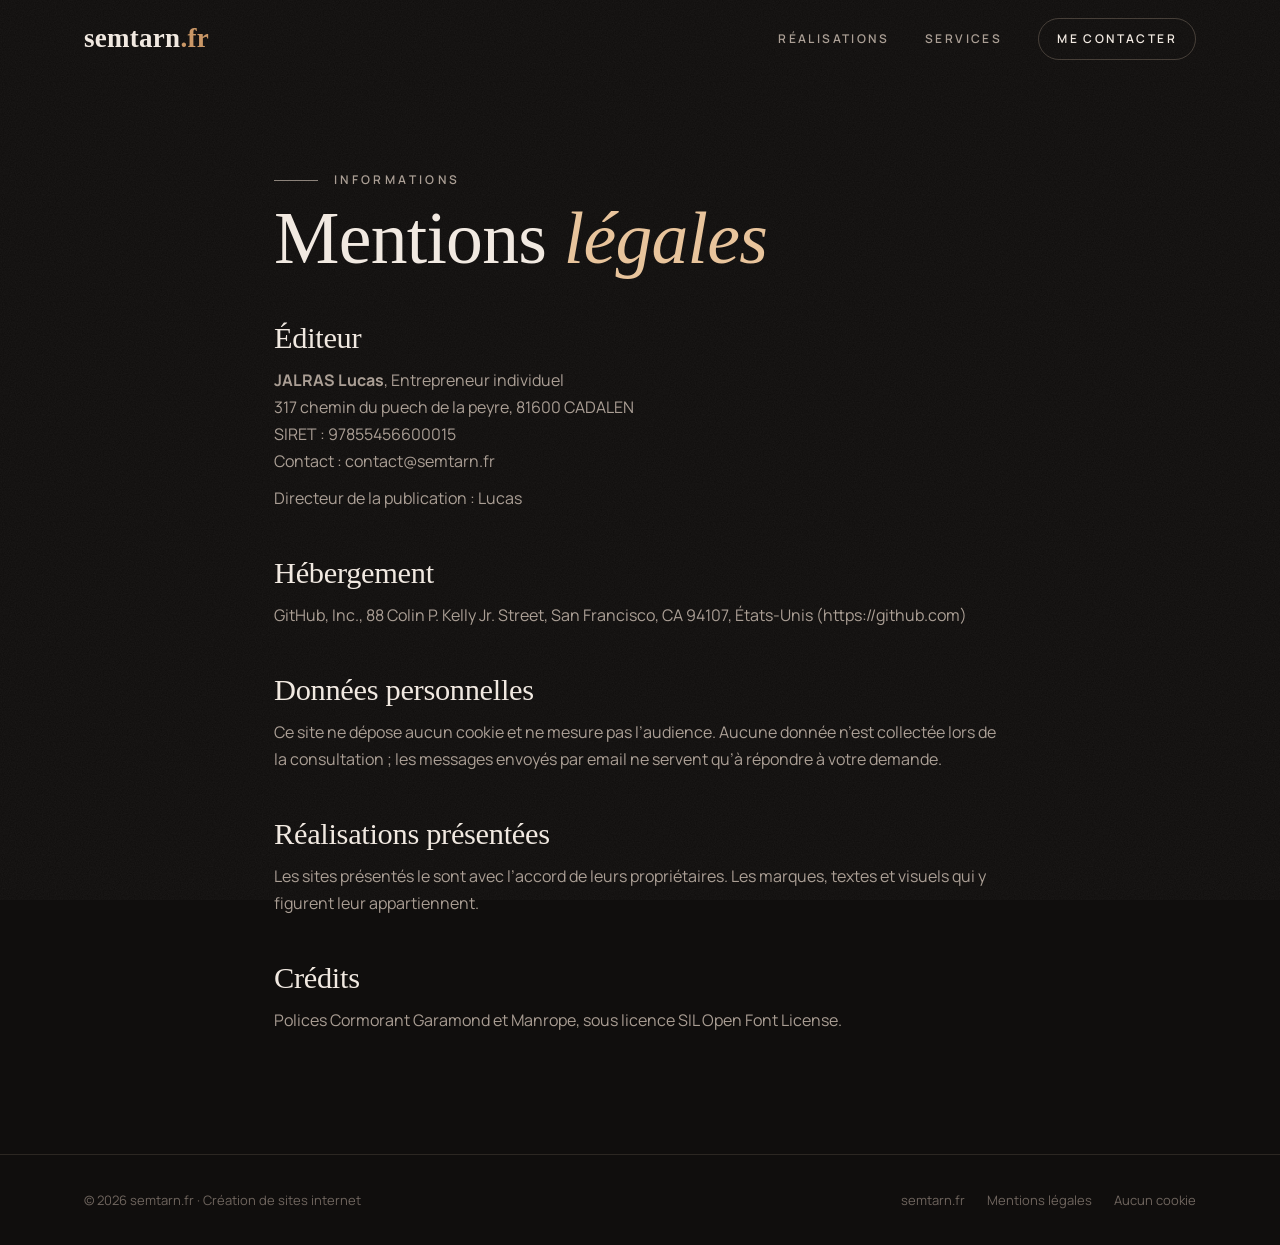
==== mentions-legales/index.html @ f6ef53a0 "Mise à jour du portfolio (0 réalisation)" ====
<!doctype html>
<html lang="fr">
<head>
<meta charset="utf-8">
<meta name="viewport" content="width=device-width, initial-scale=1">
<title>Mentions légales - semtarn.fr</title>
<meta name="description" content="Mentions légales du portfolio.">
<link rel="canonical" href="https://portfolio.semtarn.fr/mentions-legales/">
<meta property="og:url" content="https://portfolio.semtarn.fr/mentions-legales/">
<meta property="og:type" content="website">
<meta property="og:title" content="Mentions légales - semtarn.fr">
<meta property="og:description" content="Mentions légales du portfolio.">
<meta name="theme-color" content="#100e0d">
<link rel="icon" href="../favicon.svg" type="image/svg+xml">
<link rel="preload" href="../fonts/cormorant-garamond.woff2" as="font" type="font/woff2" crossorigin>
<link rel="preload" href="../fonts/manrope.woff2" as="font" type="font/woff2" crossorigin>
<link rel="stylesheet" href="../assets/site.css">
<script src="../assets/site.js" defer></script>
</head>
<body>
<a class="skip" href="#contenu">Aller au contenu</a>
<header class="site-header">
  <div class="wrap">
    <a class="brand" href="../">semtarn<span>.fr</span></a>
    <nav class="nav" aria-label="Navigation principale">
      <a href="../#realisations">Réalisations</a>
      <a href="../#services">Services</a>
      <a class="pill" href="mailto:contact@semtarn.fr">Me contacter</a>
    </nav>
  </div>
</header>
<main id="contenu">
<section class="simple legal">
  <div class="wrap">
    <p class="eyebrow line">Informations</p>
    <h1>Mentions <em>légales</em></h1>
    <h2>Éditeur</h2>
    <p><b>JALRAS Lucas</b>, Entrepreneur individuel<br>317 chemin du puech de la peyre, 81600 CADALEN<br>SIRET : 97855456600015<br>Contact : <a href="mailto:contact@semtarn.fr">contact@semtarn.fr</a></p>
    <p>Directeur de la publication : Lucas</p>
    <h2>Hébergement</h2>
    <p>GitHub, Inc., 88 Colin P. Kelly Jr. Street, San Francisco, CA 94107, États-Unis (https://github.com)</p>
    <h2>Données personnelles</h2>
    <p>Ce site ne dépose aucun cookie et ne mesure pas l’audience. Aucune donnée n’est collectée lors de la consultation ; les messages envoyés par email ne servent qu’à répondre à votre demande.</p>
    <h2>Réalisations présentées</h2>
    <p>Les sites présentés le sont avec l’accord de leurs propriétaires. Les marques, textes et visuels qui y figurent leur appartiennent.</p>
    <h2>Crédits</h2>
    <p>Polices Cormorant Garamond et Manrope, sous licence SIL Open Font License.</p>
  </div>
</section>
</main>
<footer class="site-footer">
  <div class="wrap">
    <span>© 2026 semtarn.fr · Création de sites internet</span>
    <nav aria-label="Liens du pied de page">
      <a href="https://semtarn.fr">semtarn.fr</a>
      <a href="../mentions-legales/">Mentions légales</a>
      <span>Aucun cookie</span>
    </nav>
  </div>
</footer>
</body>
</html>
---- assets/site.css ----
/* Portfolio semtarn.fr - style « sombre et luxe » (anthracite chaud, accents cuivre).
   Polices embarquées (licence SIL OFL, voir fonts/) : aucune requête vers un service tiers. */

@font-face {
  font-family: 'Cormorant Garamond';
  font-style: normal;
  font-weight: 500 600;
  font-display: swap;
  src: url('../fonts/cormorant-garamond.woff2') format('woff2');
}
@font-face {
  font-family: 'Cormorant Garamond';
  font-style: italic;
  font-weight: 500;
  font-display: swap;
  src: url('../fonts/cormorant-garamond-italic.woff2') format('woff2');
}
@font-face {
  font-family: 'Manrope';
  font-style: normal;
  font-weight: 400 700;
  font-display: swap;
  src: url('../fonts/manrope.woff2') format('woff2');
}

:root {
  --bg: #100e0d;
  --bg-soft: #161311;
  --surface: #1c1816;
  --surface-2: #241f1b;
  --line: rgba(231, 206, 179, 0.13);
  --line-strong: rgba(231, 206, 179, 0.24);
  --text: #f1e9e1;
  --muted: #a99d93;
  --faint: #6f655e;
  --copper: #c99563;
  --copper-light: #e8c39a;
  --copper-dark: #9a6a40;
  --serif: 'Cormorant Garamond', 'Cormorant', Garamond, 'Times New Roman', serif;
  --sans: 'Manrope', 'Segoe UI', system-ui, -apple-system, sans-serif;
  --ease: cubic-bezier(0.2, 0.7, 0.2, 1);
  --gutter: clamp(20px, 5vw, 64px);
  --max: 1240px;
}

*, *::before, *::after { box-sizing: border-box; }
html { scroll-behavior: smooth; -webkit-text-size-adjust: 100%; }
body {
  margin: 0;
  background: var(--bg);
  color: var(--text);
  font-family: var(--sans);
  font-size: 16px;
  line-height: 1.7;
  -webkit-font-smoothing: antialiased;
  text-rendering: optimizeLegibility;
  overflow-x: hidden;
}
/* Grain très léger sur tout le fond : matière, sans alourdir. */
body::before {
  content: '';
  position: fixed;
  inset: 0;
  pointer-events: none;
  z-index: 100;
  opacity: 0.04;
  background-image: url('grain.svg');
  background-size: 220px;
}
img { display: block; max-width: 100%; }
a { color: inherit; text-decoration: none; }
::selection { background: var(--copper); color: #1a1310; }
:focus-visible { outline: 2px solid var(--copper-light); outline-offset: 4px; border-radius: 4px; }

.skip { position: absolute; left: -9999px; top: 12px; z-index: 200; background: var(--copper); color: #1a1310; padding: 10px 16px; border-radius: 999px; }
.skip:focus { left: 12px; }

.wrap { width: 100%; max-width: var(--max); margin: 0 auto; padding: 0 var(--gutter); }

.eyebrow {
  margin: 0 0 18px;
  font-family: var(--sans);
  font-size: 12px;
  font-weight: 600;
  letter-spacing: 0.28em;
  text-transform: uppercase;
  color: var(--copper);
}
.eyebrow.line { display: flex; align-items: center; gap: 16px; }
.eyebrow.line::before { content: ''; width: 44px; height: 1px; background: currentColor; opacity: 0.8; }

h1, h2, h3 { font-family: var(--serif); font-weight: 500; line-height: 1.04; letter-spacing: -0.01em; margin: 0; }
h1 em, h2 em, h3 em { font-style: italic; color: var(--copper-light); }

/* ---------- En-tête ---------- */
.site-header {
  position: fixed;
  inset: 0 0 auto 0;
  z-index: 50;
  transition: background 0.4s ease, border-color 0.4s ease, backdrop-filter 0.4s ease;
  border-bottom: 1px solid transparent;
}
.site-header.scrolled {
  background: rgba(16, 14, 13, 0.78);
  -webkit-backdrop-filter: blur(14px);
  backdrop-filter: blur(14px);
  border-bottom-color: var(--line);
}
.site-header .wrap { display: flex; align-items: center; justify-content: space-between; height: 78px; gap: 24px; }
.brand { font-family: var(--serif); font-size: 27px; font-weight: 600; letter-spacing: 0.01em; }
.brand span { color: var(--copper); }
.nav { display: flex; align-items: center; gap: clamp(18px, 3vw, 36px); }
.nav a { font-size: 12px; font-weight: 600; letter-spacing: 0.2em; text-transform: uppercase; color: var(--muted); transition: color 0.3s ease; }
.nav a:hover { color: var(--text); }
.nav a.pill { color: var(--text); border: 1px solid var(--line-strong); padding: 10px 18px; border-radius: 999px; transition: border-color 0.3s ease, color 0.3s ease; }
.nav a.pill:hover { border-color: var(--copper); color: var(--copper-light); }

/* ---------- Boutons ---------- */
.btn {
  display: inline-flex;
  align-items: center;
  gap: 10px;
  padding: 16px 28px;
  border-radius: 999px;
  font-size: 13px;
  font-weight: 600;
  letter-spacing: 0.14em;
  text-transform: uppercase;
  transition: transform 0.4s var(--ease), box-shadow 0.4s var(--ease), border-color 0.3s ease, color 0.3s ease, background 0.3s ease;
}
.btn.primary { background: linear-gradient(135deg, var(--copper-light), var(--copper) 55%, var(--copper-dark)); color: #1a1310; box-shadow: 0 10px 30px -12px rgba(201, 149, 99, 0.55); }
.btn.primary:hover { transform: translateY(-2px); box-shadow: 0 18px 40px -14px rgba(201, 149, 99, 0.7); }
.btn.ghost { border: 1px solid var(--line-strong); color: var(--text); }
.btn.ghost:hover { border-color: var(--copper); color: var(--copper-light); }
.btn.email { text-transform: none; letter-spacing: 0.04em; font-size: 15px; }
.actions { display: flex; flex-wrap: wrap; gap: 14px; margin-top: 40px; }

/* ---------- Ouverture ---------- */
.hero {
  position: relative;
  min-height: 94vh;
  display: flex;
  align-items: center;
  padding: 150px 0 110px;
  background:
    radial-gradient(ellipse 60% 55% at 78% 22%, rgba(201, 149, 99, 0.17), transparent 70%),
    radial-gradient(ellipse 50% 45% at 6% 96%, rgba(201, 149, 99, 0.08), transparent 70%);
}
.hero .wrap { display: grid; grid-template-columns: minmax(0, 1.35fr) minmax(0, 0.65fr); align-items: center; gap: 48px; }
.hero h1 { font-size: clamp(3rem, 7vw, 6.3rem); max-width: 13ch; }
.hero .intro { max-width: 54ch; margin: 30px 0 0; font-size: 1.1rem; color: var(--muted); }
/* Inclinaison portée par le téléphone : l'animation d'apparition agit sur le conteneur. */
.hero-device { position: relative; justify-self: center; width: min(290px, 80%); }
.hero-device::before {
  content: '';
  position: absolute;
  inset: -18% -30%;
  background: radial-gradient(circle, rgba(201, 149, 99, 0.28), transparent 62%);
  filter: blur(10px);
  z-index: -1;
}
.scroll-cue { position: absolute; left: 50%; bottom: 34px; transform: translateX(-50%); display: flex; flex-direction: column; align-items: center; gap: 10px; font-size: 10px; letter-spacing: 0.3em; text-transform: uppercase; color: var(--faint); }
.scroll-cue::after { content: ''; width: 1px; height: 46px; background: linear-gradient(var(--copper), transparent); animation: cue 2.4s var(--ease) infinite; transform-origin: top; }
@keyframes cue { 0% { transform: scaleY(0); opacity: 1; } 70% { transform: scaleY(1); opacity: 1; } 100% { transform: scaleY(1); opacity: 0; } }

/* ---------- Écrans (ordinateur et téléphone) ---------- */
.visual { position: relative; }
.visual.with-phone { padding: 0 8% 9% 0; }
.browser {
  position: relative;
  border-radius: 14px;
  overflow: hidden;
  background: var(--surface);
  border: 1px solid var(--line);
  box-shadow: 0 40px 80px -40px rgba(0, 0, 0, 0.9), 0 0 0 1px rgba(255, 255, 255, 0.02) inset;
}
.browser .bar { display: flex; align-items: center; gap: 7px; height: 34px; padding: 0 14px; background: var(--surface-2); border-bottom: 1px solid var(--line); }
.browser .bar span { width: 9px; height: 9px; border-radius: 50%; background: #3a322d; }
.browser .bar em { margin-left: 12px; font-style: normal; font-size: 11px; letter-spacing: 0.04em; color: var(--faint); white-space: nowrap; overflow: hidden; text-overflow: ellipsis; }
.screen { aspect-ratio: 16 / 10; overflow: hidden; background: var(--surface-2); }
.screen img { width: 100%; height: 100%; object-fit: cover; object-position: top center; transition: transform 1.4s var(--ease); }
.phone {
  position: absolute;
  right: 0;
  bottom: 0;
  width: 27%;
  padding: 7px;
  border-radius: 30px;
  background: #0b0908;
  border: 1px solid var(--line-strong);
  box-shadow: 0 30px 60px -20px rgba(0, 0, 0, 0.95), 0 0 0 1px rgba(201, 149, 99, 0.12);
  transition: transform 1s var(--ease);
}
.phone img { width: 100%; aspect-ratio: 9 / 19.5; object-fit: cover; object-position: top center; border-radius: 23px; }
.hero-device .phone { position: relative; width: 100%; border-radius: 42px; padding: 10px; transform: rotate(-4deg); }
.hero-device .phone img { border-radius: 33px; }
a.visual-link:hover .screen img { transform: scale(1.035); }
a.visual-link:hover .phone { transform: translateY(-8px); }

/* ---------- Réalisations ---------- */
.section { padding: clamp(90px, 12vw, 150px) 0; }
.section-head { display: flex; align-items: flex-end; justify-content: space-between; gap: 24px; margin-bottom: clamp(48px, 7vw, 84px); }
.section-head h2 { font-size: clamp(2.4rem, 5vw, 4rem); max-width: 22ch; }
.section-head .count { font-family: var(--serif); font-style: italic; font-size: 1.4rem; color: var(--faint); white-space: nowrap; }

.project.featured { display: grid; grid-template-columns: minmax(0, 1.45fr) minmax(0, 1fr); gap: clamp(36px, 5vw, 72px); align-items: center; margin-bottom: clamp(80px, 10vw, 130px); }
.project.featured h3 { font-size: clamp(2.3rem, 4vw, 3.4rem); }
.projects { display: grid; grid-template-columns: repeat(2, minmax(0, 1fr)); gap: clamp(64px, 8vw, 100px) clamp(32px, 5vw, 64px); }
.projects .project:nth-child(even) { margin-top: clamp(0px, 8vw, 110px); }
.project .info { margin-top: 30px; }
.project.featured .info { margin-top: 0; }
.project h3 { font-size: clamp(1.9rem, 3vw, 2.5rem); }
.project .place { margin: 10px 0 0; font-size: 13px; letter-spacing: 0.16em; text-transform: uppercase; color: var(--faint); }
.project .summary { margin: 18px 0 0; color: var(--muted); max-width: 48ch; }
.more { display: inline-flex; align-items: center; gap: 8px; margin-top: 22px; font-size: 13px; font-weight: 600; letter-spacing: 0.14em; text-transform: uppercase; color: var(--copper-light); background: linear-gradient(currentColor, currentColor) 0 100% / 0 1px no-repeat; padding-bottom: 4px; transition: background-size 0.5s var(--ease); }
.more:hover { background-size: 100% 1px; }
.empty-state { border: 1px dashed var(--line-strong); border-radius: 18px; padding: 56px; text-align: center; color: var(--muted); }
.empty-state p { font-family: var(--serif); font-size: 1.8rem; color: var(--text); margin: 0 0 8px; }

/* ---------- Services ---------- */
.services { background: var(--bg-soft); border-top: 1px solid var(--line); border-bottom: 1px solid var(--line); }
.service-grid { display: grid; grid-template-columns: repeat(auto-fit, minmax(230px, 1fr)); border-top: 1px solid var(--line); }
.service { padding: 40px clamp(20px, 3vw, 40px) 8px 0; }
.service + .service { padding-left: clamp(20px, 3vw, 40px); border-left: 1px solid var(--line); }
.service .num { display: block; font-family: var(--serif); font-style: italic; font-size: 2.6rem; line-height: 1; color: var(--copper); margin-bottom: 22px; }
.service h3 { font-family: var(--sans); font-size: 1.05rem; font-weight: 600; letter-spacing: 0.01em; line-height: 1.4; }
.service p { margin: 12px 0 0; color: var(--muted); font-size: 0.97rem; }

.referral { text-align: center; padding: clamp(80px, 10vw, 120px) 0 0; }
.referral .ornament { color: var(--copper); font-size: 20px; letter-spacing: 0.6em; }
.referral p { font-family: var(--serif); font-style: italic; font-size: clamp(1.5rem, 2.8vw, 2.2rem); line-height: 1.35; max-width: 34ch; margin: 18px auto 0; }

/* ---------- Contact ---------- */
.contact { text-align: center; padding: clamp(110px, 14vw, 170px) 0; background: radial-gradient(ellipse 55% 60% at 50% 100%, rgba(201, 149, 99, 0.14), transparent 70%); }
.contact h2 { font-size: clamp(2.7rem, 6.4vw, 5.4rem); max-width: 15ch; margin: 0 auto; }
.contact .lead { max-width: 52ch; margin: 26px auto 0; color: var(--muted); font-size: 1.08rem; }
.contact .actions { justify-content: center; }
.eyebrow.center { justify-content: center; }

/* ---------- Pages simples (merci, mentions légales) ---------- */
.simple { min-height: 78vh; padding: 170px 0 110px; }
.simple .wrap { max-width: 860px; }
.simple h1 { font-size: clamp(2.6rem, 6vw, 4.6rem); }
.simple .lead { font-size: 1.12rem; color: var(--muted); margin: 26px 0 0; max-width: 58ch; }
.steps { list-style: none; padding: 0; margin: 46px 0 0; display: grid; gap: 0; border-top: 1px solid var(--line); }
.steps li { display: grid; grid-template-columns: 64px 1fr; gap: 12px; padding: 22px 0; border-bottom: 1px solid var(--line); color: var(--muted); }
.steps li b { display: block; color: var(--text); font-weight: 600; margin-bottom: 2px; }
.steps .num { font-family: var(--serif); font-style: italic; font-size: 1.9rem; line-height: 1; color: var(--copper); }
.seal { width: 74px; height: 74px; border-radius: 50%; border: 1px solid var(--copper); display: grid; place-items: center; color: var(--copper-light); font-size: 30px; margin-bottom: 34px; box-shadow: 0 0 60px -10px rgba(201, 149, 99, 0.5); }
.legal h2 { font-size: 1.9rem; margin: 46px 0 12px; }
.legal p { color: var(--muted); margin: 0 0 10px; }

/* ---------- Pied de page ---------- */
.site-footer { border-top: 1px solid var(--line); padding: 34px 0; font-size: 13px; color: var(--faint); }
.site-footer .wrap { display: flex; flex-wrap: wrap; justify-content: space-between; gap: 14px 28px; }
.site-footer a:hover { color: var(--copper-light); }
.site-footer nav { display: flex; flex-wrap: wrap; gap: 22px; }

/* ---------- Apparition au défilement ---------- */
.js .reveal { opacity: 0; transform: translateY(30px); transition: opacity 1.1s var(--ease), transform 1.1s var(--ease); }
.js .reveal.in { opacity: 1; transform: none; }
.js .reveal.delay { transition-delay: 0.15s; }

/* Écran peu haut : l'invitation à défiler chevaucherait les boutons. */
@media (max-height: 820px) {
  .scroll-cue { display: none; }
}

@media (prefers-reduced-motion: reduce) {
  html { scroll-behavior: auto; }
  .js .reveal { opacity: 1; transform: none; transition: none; }
  .scroll-cue::after { animation: none; }
  .screen img, .phone, .btn, .more { transition: none; }
}

/* ---------- Écrans moyens et mobiles ---------- */
@media (max-width: 960px) {
  .hero .wrap { grid-template-columns: 1fr; }
  .hero-device { width: min(230px, 62%); margin-top: 24px; }
  .project.featured { grid-template-columns: 1fr; }
  .projects { grid-template-columns: 1fr; }
  .projects .project:nth-child(even) { margin-top: 0; }
  .service + .service { padding-left: 0; border-left: 0; border-top: 1px solid var(--line); }
  .service-grid { grid-template-columns: 1fr; }
}
@media (max-width: 640px) {
  .nav a:not(.pill) { display: none; }
  .site-header .wrap { height: 66px; }
  .brand { font-size: 23px; }
  .hero { min-height: auto; padding: 120px 0 90px; }
  .scroll-cue { display: none; }
  .section-head { flex-direction: column; align-items: flex-start; }
  .btn { padding: 15px 22px; }
  .browser .bar { height: 26px; }
  .browser .bar span { width: 7px; height: 7px; }
  .phone { border-radius: 22px; padding: 5px; }
  .phone img { border-radius: 17px; }
  .empty-state { padding: 36px 22px; }
}
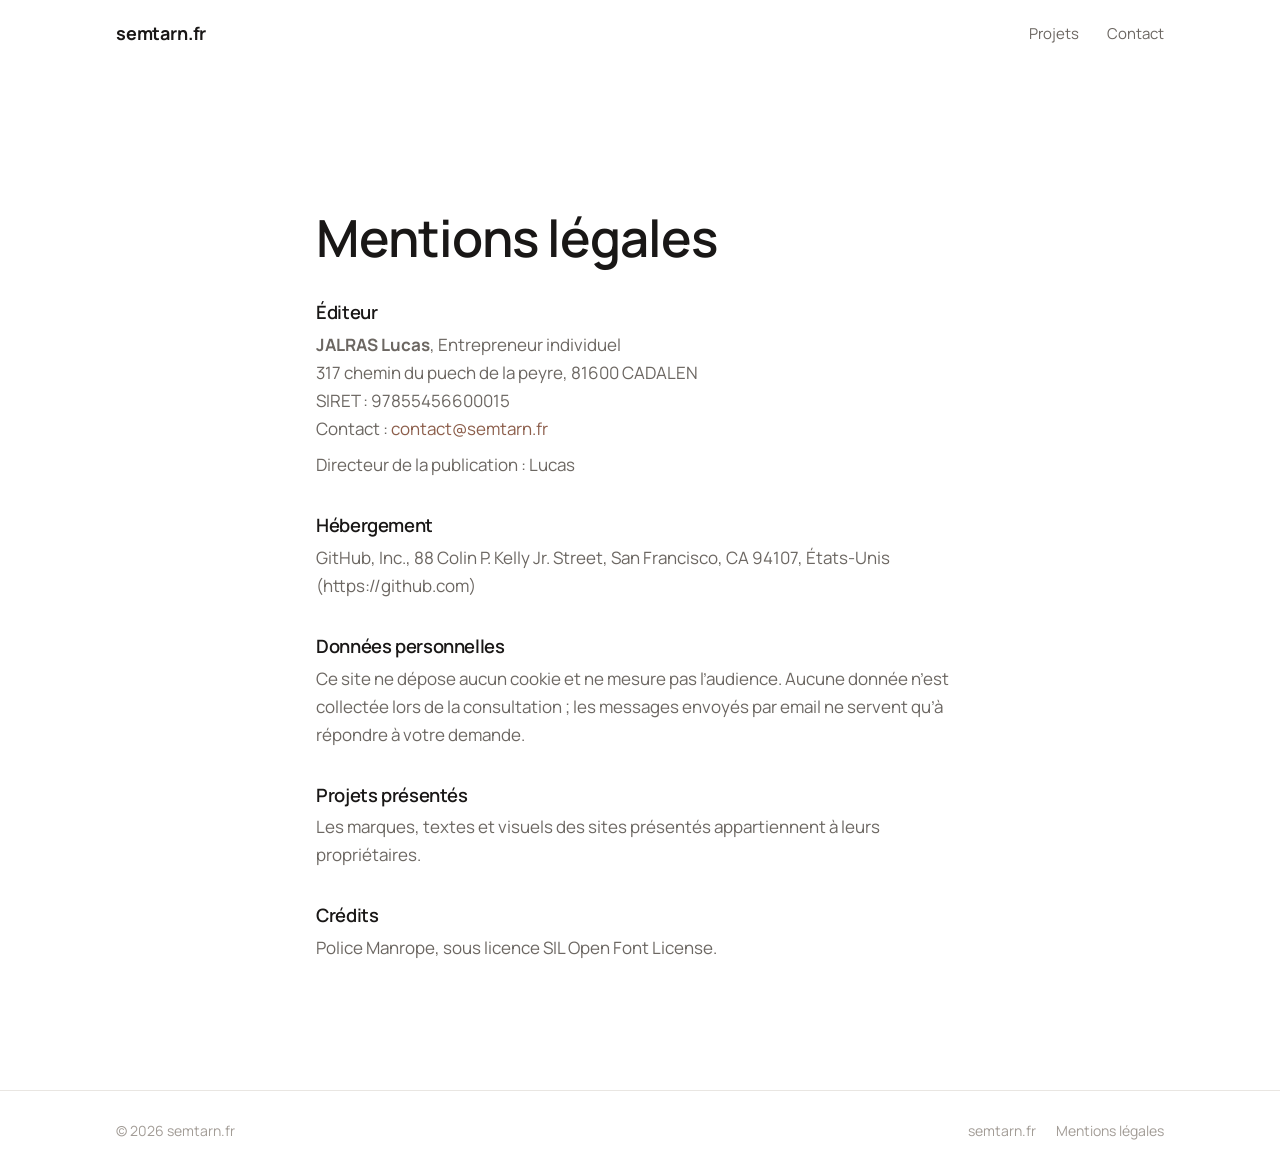
==== commit 3e0d0fff: "Mise à jour du portfolio (0 projet)" ====
--- a/mentions-legales/index.html
+++ b/mentions-legales/index.html
@@ -10,30 +10,28 @@
 <meta property="og:type" content="website">
 <meta property="og:title" content="Mentions légales - semtarn.fr">
 <meta property="og:description" content="Mentions légales du portfolio.">
-<meta name="theme-color" content="#100e0d">
+<meta name="theme-color" content="#ffffff">
 <link rel="icon" href="../favicon.svg" type="image/svg+xml">
-<link rel="preload" href="../fonts/cormorant-garamond.woff2" as="font" type="font/woff2" crossorigin>
 <link rel="preload" href="../fonts/manrope.woff2" as="font" type="font/woff2" crossorigin>
 <link rel="stylesheet" href="../assets/site.css">
+<link rel="stylesheet" href="../assets/theme.css">
 <script src="../assets/site.js" defer></script>
 </head>
 <body>
 <a class="skip" href="#contenu">Aller au contenu</a>
 <header class="site-header">
   <div class="wrap">
-    <a class="brand" href="../">semtarn<span>.fr</span></a>
+    <a class="brand" href="../">semtarn.fr</a>
     <nav class="nav" aria-label="Navigation principale">
-      <a href="../#realisations">Réalisations</a>
-      <a href="../#services">Services</a>
-      <a class="pill" href="mailto:contact@semtarn.fr">Me contacter</a>
+      <a href="../#projets">Projets</a>
+      <a href="mailto:contact@semtarn.fr">Contact</a>
     </nav>
   </div>
 </header>
 <main id="contenu">
 <section class="simple legal">
   <div class="wrap">
-    <p class="eyebrow line">Informations</p>
-    <h1>Mentions <em>légales</em></h1>
+    <h1>Mentions légales</h1>
     <h2>Éditeur</h2>
     <p><b>JALRAS Lucas</b>, Entrepreneur individuel<br>317 chemin du puech de la peyre, 81600 CADALEN<br>SIRET : 97855456600015<br>Contact : <a href="mailto:contact@semtarn.fr">contact@semtarn.fr</a></p>
     <p>Directeur de la publication : Lucas</p>
@@ -41,20 +39,19 @@
     <p>GitHub, Inc., 88 Colin P. Kelly Jr. Street, San Francisco, CA 94107, États-Unis (https://github.com)</p>
     <h2>Données personnelles</h2>
     <p>Ce site ne dépose aucun cookie et ne mesure pas l’audience. Aucune donnée n’est collectée lors de la consultation ; les messages envoyés par email ne servent qu’à répondre à votre demande.</p>
-    <h2>Réalisations présentées</h2>
-    <p>Les sites présentés le sont avec l’accord de leurs propriétaires. Les marques, textes et visuels qui y figurent leur appartiennent.</p>
+    <h2>Projets présentés</h2>
+    <p>Les marques, textes et visuels des sites présentés appartiennent à leurs propriétaires.</p>
     <h2>Crédits</h2>
-    <p>Polices Cormorant Garamond et Manrope, sous licence SIL Open Font License.</p>
+    <p>Police Manrope, sous licence SIL Open Font License.</p>
   </div>
 </section>
 </main>
 <footer class="site-footer">
   <div class="wrap">
-    <span>© 2026 semtarn.fr · Création de sites internet</span>
+    <span>© 2026 semtarn.fr</span>
     <nav aria-label="Liens du pied de page">
       <a href="https://semtarn.fr">semtarn.fr</a>
       <a href="../mentions-legales/">Mentions légales</a>
-      <span>Aucun cookie</span>
     </nav>
   </div>
 </footer>
--- a/assets/site.css
+++ b/assets/site.css
@@ -1,20 +1,6 @@
-/* Portfolio semtarn.fr - style « sombre et luxe » (anthracite chaud, accents cuivre).
-   Polices embarquées (licence SIL OFL, voir fonts/) : aucune requête vers un service tiers. */
+/* Portfolio - style clair et épuré : fond blanc, une seule couleur d'accent (assets/theme.css, réglée dans le CRM),
+   beaucoup d'espace, une police embarquée (Manrope, licence SIL OFL) : aucune requête vers un service tiers. */
 
-@font-face {
-  font-family: 'Cormorant Garamond';
-  font-style: normal;
-  font-weight: 500 600;
-  font-display: swap;
-  src: url('../fonts/cormorant-garamond.woff2') format('woff2');
-}
-@font-face {
-  font-family: 'Cormorant Garamond';
-  font-style: italic;
-  font-weight: 500;
-  font-display: swap;
-  src: url('../fonts/cormorant-garamond-italic.woff2') format('woff2');
-}
 @font-face {
   font-family: 'Manrope';
   font-style: normal;
@@ -24,23 +10,17 @@
 }
 
 :root {
-  --bg: #100e0d;
-  --bg-soft: #161311;
-  --surface: #1c1816;
-  --surface-2: #241f1b;
-  --line: rgba(231, 206, 179, 0.13);
-  --line-strong: rgba(231, 206, 179, 0.24);
-  --text: #f1e9e1;
-  --muted: #a99d93;
-  --faint: #6f655e;
-  --copper: #c99563;
-  --copper-light: #e8c39a;
-  --copper-dark: #9a6a40;
-  --serif: 'Cormorant Garamond', 'Cormorant', Garamond, 'Times New Roman', serif;
+  --accent: #8c5e4b;
+  --bg: #ffffff;
+  --soft: #f6f5f3;
+  --line: #e9e6e2;
+  --text: #191716;
+  --muted: #6c6762;
+  --faint: #a29c96;
   --sans: 'Manrope', 'Segoe UI', system-ui, -apple-system, sans-serif;
   --ease: cubic-bezier(0.2, 0.7, 0.2, 1);
-  --gutter: clamp(20px, 5vw, 64px);
-  --max: 1240px;
+  --gutter: clamp(20px, 5vw, 56px);
+  --max: 1160px;
 }
 
 *, *::before, *::after { box-sizing: border-box; }
@@ -50,250 +30,112 @@
   background: var(--bg);
   color: var(--text);
   font-family: var(--sans);
-  font-size: 16px;
-  line-height: 1.7;
+  font-size: 17px;
+  line-height: 1.65;
   -webkit-font-smoothing: antialiased;
-  text-rendering: optimizeLegibility;
-  overflow-x: hidden;
-}
-/* Grain très léger sur tout le fond : matière, sans alourdir. */
-body::before {
-  content: '';
-  position: fixed;
-  inset: 0;
-  pointer-events: none;
-  z-index: 100;
-  opacity: 0.04;
-  background-image: url('grain.svg');
-  background-size: 220px;
 }
 img { display: block; max-width: 100%; }
 a { color: inherit; text-decoration: none; }
-::selection { background: var(--copper); color: #1a1310; }
-:focus-visible { outline: 2px solid var(--copper-light); outline-offset: 4px; border-radius: 4px; }
+::selection { background: var(--accent); color: #fff; }
+:focus-visible { outline: 2px solid var(--accent); outline-offset: 4px; border-radius: 4px; }
 
-.skip { position: absolute; left: -9999px; top: 12px; z-index: 200; background: var(--copper); color: #1a1310; padding: 10px 16px; border-radius: 999px; }
+.skip { position: absolute; left: -9999px; top: 12px; z-index: 100; background: var(--text); color: #fff; padding: 10px 16px; border-radius: 8px; }
 .skip:focus { left: 12px; }
 
 .wrap { width: 100%; max-width: var(--max); margin: 0 auto; padding: 0 var(--gutter); }
 
-.eyebrow {
-  margin: 0 0 18px;
-  font-family: var(--sans);
-  font-size: 12px;
-  font-weight: 600;
-  letter-spacing: 0.28em;
-  text-transform: uppercase;
-  color: var(--copper);
-}
-.eyebrow.line { display: flex; align-items: center; gap: 16px; }
-.eyebrow.line::before { content: ''; width: 44px; height: 1px; background: currentColor; opacity: 0.8; }
+h1, h2, h3 { margin: 0; font-weight: 600; letter-spacing: -0.02em; line-height: 1.12; }
+h1 em, h2 em { font-style: normal; color: var(--accent); }
 
-h1, h2, h3 { font-family: var(--serif); font-weight: 500; line-height: 1.04; letter-spacing: -0.01em; margin: 0; }
-h1 em, h2 em, h3 em { font-style: italic; color: var(--copper-light); }
+.eyebrow { margin: 0 0 20px; font-size: 13px; font-weight: 600; letter-spacing: 0.08em; text-transform: uppercase; color: var(--accent); }
 
 /* ---------- En-tête ---------- */
-.site-header {
-  position: fixed;
-  inset: 0 0 auto 0;
-  z-index: 50;
-  transition: background 0.4s ease, border-color 0.4s ease, backdrop-filter 0.4s ease;
-  border-bottom: 1px solid transparent;
-}
-.site-header.scrolled {
-  background: rgba(16, 14, 13, 0.78);
-  -webkit-backdrop-filter: blur(14px);
-  backdrop-filter: blur(14px);
-  border-bottom-color: var(--line);
-}
-.site-header .wrap { display: flex; align-items: center; justify-content: space-between; height: 78px; gap: 24px; }
-.brand { font-family: var(--serif); font-size: 27px; font-weight: 600; letter-spacing: 0.01em; }
-.brand span { color: var(--copper); }
-.nav { display: flex; align-items: center; gap: clamp(18px, 3vw, 36px); }
-.nav a { font-size: 12px; font-weight: 600; letter-spacing: 0.2em; text-transform: uppercase; color: var(--muted); transition: color 0.3s ease; }
+.site-header { position: sticky; top: 0; z-index: 50; background: rgba(255, 255, 255, 0.86); -webkit-backdrop-filter: blur(12px); backdrop-filter: blur(12px); border-bottom: 1px solid transparent; transition: border-color 0.3s ease; }
+.site-header.scrolled { border-bottom-color: var(--line); }
+.site-header .wrap { display: flex; align-items: center; justify-content: space-between; height: 68px; gap: 24px; }
+.brand { font-weight: 700; font-size: 18px; letter-spacing: -0.01em; }
+.nav { display: flex; gap: 28px; }
+.nav a { font-size: 15px; color: var(--muted); transition: color 0.2s ease; }
 .nav a:hover { color: var(--text); }
-.nav a.pill { color: var(--text); border: 1px solid var(--line-strong); padding: 10px 18px; border-radius: 999px; transition: border-color 0.3s ease, color 0.3s ease; }
-.nav a.pill:hover { border-color: var(--copper); color: var(--copper-light); }
 
-/* ---------- Boutons ---------- */
-.btn {
-  display: inline-flex;
-  align-items: center;
-  gap: 10px;
-  padding: 16px 28px;
-  border-radius: 999px;
-  font-size: 13px;
-  font-weight: 600;
-  letter-spacing: 0.14em;
-  text-transform: uppercase;
-  transition: transform 0.4s var(--ease), box-shadow 0.4s var(--ease), border-color 0.3s ease, color 0.3s ease, background 0.3s ease;
-}
-.btn.primary { background: linear-gradient(135deg, var(--copper-light), var(--copper) 55%, var(--copper-dark)); color: #1a1310; box-shadow: 0 10px 30px -12px rgba(201, 149, 99, 0.55); }
-.btn.primary:hover { transform: translateY(-2px); box-shadow: 0 18px 40px -14px rgba(201, 149, 99, 0.7); }
-.btn.ghost { border: 1px solid var(--line-strong); color: var(--text); }
-.btn.ghost:hover { border-color: var(--copper); color: var(--copper-light); }
-.btn.email { text-transform: none; letter-spacing: 0.04em; font-size: 15px; }
-.actions { display: flex; flex-wrap: wrap; gap: 14px; margin-top: 40px; }
+/* ---------- Boutons et liens ---------- */
+.actions { display: flex; flex-wrap: wrap; align-items: center; gap: 14px 26px; margin-top: 34px; }
+.btn { display: inline-flex; align-items: center; padding: 14px 24px; border-radius: 999px; background: var(--text); color: #fff; font-size: 15px; font-weight: 600; transition: background 0.2s ease, transform 0.3s var(--ease); }
+.btn:hover { background: var(--accent); transform: translateY(-1px); }
+.link { font-size: 15px; font-weight: 600; color: var(--text); border-bottom: 1px solid var(--line); padding-bottom: 2px; transition: border-color 0.2s ease, color 0.2s ease; }
+.link:hover { color: var(--accent); border-color: var(--accent); }
 
 /* ---------- Ouverture ---------- */
-.hero {
-  position: relative;
-  min-height: 94vh;
-  display: flex;
-  align-items: center;
-  padding: 150px 0 110px;
-  background:
-    radial-gradient(ellipse 60% 55% at 78% 22%, rgba(201, 149, 99, 0.17), transparent 70%),
-    radial-gradient(ellipse 50% 45% at 6% 96%, rgba(201, 149, 99, 0.08), transparent 70%);
-}
-.hero .wrap { display: grid; grid-template-columns: minmax(0, 1.35fr) minmax(0, 0.65fr); align-items: center; gap: 48px; }
-.hero h1 { font-size: clamp(3rem, 7vw, 6.3rem); max-width: 13ch; }
-.hero .intro { max-width: 54ch; margin: 30px 0 0; font-size: 1.1rem; color: var(--muted); }
-/* Inclinaison portée par le téléphone : l'animation d'apparition agit sur le conteneur. */
-.hero-device { position: relative; justify-self: center; width: min(290px, 80%); }
-.hero-device::before {
-  content: '';
-  position: absolute;
-  inset: -18% -30%;
-  background: radial-gradient(circle, rgba(201, 149, 99, 0.28), transparent 62%);
-  filter: blur(10px);
-  z-index: -1;
-}
-.scroll-cue { position: absolute; left: 50%; bottom: 34px; transform: translateX(-50%); display: flex; flex-direction: column; align-items: center; gap: 10px; font-size: 10px; letter-spacing: 0.3em; text-transform: uppercase; color: var(--faint); }
-.scroll-cue::after { content: ''; width: 1px; height: 46px; background: linear-gradient(var(--copper), transparent); animation: cue 2.4s var(--ease) infinite; transform-origin: top; }
-@keyframes cue { 0% { transform: scaleY(0); opacity: 1; } 70% { transform: scaleY(1); opacity: 1; } 100% { transform: scaleY(1); opacity: 0; } }
+.hero { padding: clamp(80px, 12vw, 150px) 0 clamp(60px, 8vw, 100px); }
+.hero h1 { font-size: clamp(2.3rem, 5.4vw, 4rem); max-width: 17ch; }
+.hero .intro { max-width: 52ch; margin: 24px 0 0; font-size: 1.12rem; color: var(--muted); }
 
-/* ---------- Écrans (ordinateur et téléphone) ---------- */
-.visual { position: relative; }
-.visual.with-phone { padding: 0 8% 9% 0; }
-.browser {
-  position: relative;
-  border-radius: 14px;
-  overflow: hidden;
-  background: var(--surface);
-  border: 1px solid var(--line);
-  box-shadow: 0 40px 80px -40px rgba(0, 0, 0, 0.9), 0 0 0 1px rgba(255, 255, 255, 0.02) inset;
-}
-.browser .bar { display: flex; align-items: center; gap: 7px; height: 34px; padding: 0 14px; background: var(--surface-2); border-bottom: 1px solid var(--line); }
-.browser .bar span { width: 9px; height: 9px; border-radius: 50%; background: #3a322d; }
-.browser .bar em { margin-left: 12px; font-style: normal; font-size: 11px; letter-spacing: 0.04em; color: var(--faint); white-space: nowrap; overflow: hidden; text-overflow: ellipsis; }
-.screen { aspect-ratio: 16 / 10; overflow: hidden; background: var(--surface-2); }
-.screen img { width: 100%; height: 100%; object-fit: cover; object-position: top center; transition: transform 1.4s var(--ease); }
-.phone {
-  position: absolute;
-  right: 0;
-  bottom: 0;
-  width: 27%;
-  padding: 7px;
-  border-radius: 30px;
-  background: #0b0908;
-  border: 1px solid var(--line-strong);
-  box-shadow: 0 30px 60px -20px rgba(0, 0, 0, 0.95), 0 0 0 1px rgba(201, 149, 99, 0.12);
-  transition: transform 1s var(--ease);
-}
-.phone img { width: 100%; aspect-ratio: 9 / 19.5; object-fit: cover; object-position: top center; border-radius: 23px; }
-.hero-device .phone { position: relative; width: 100%; border-radius: 42px; padding: 10px; transform: rotate(-4deg); }
-.hero-device .phone img { border-radius: 33px; }
-a.visual-link:hover .screen img { transform: scale(1.035); }
-a.visual-link:hover .phone { transform: translateY(-8px); }
+/* ---------- Sections ---------- */
+.section { padding: clamp(60px, 9vw, 110px) 0; }
+.section.soft { background: var(--soft); }
+.section-head { display: flex; align-items: baseline; justify-content: space-between; gap: 16px; margin-bottom: clamp(32px, 5vw, 52px); padding-bottom: 18px; border-bottom: 1px solid var(--line); }
+.section-head h2 { font-size: clamp(1.5rem, 2.6vw, 2rem); }
+.section-head .count { font-size: 15px; color: var(--faint); }
+.empty { color: var(--muted); }
 
-/* ---------- Réalisations ---------- */
-.section { padding: clamp(90px, 12vw, 150px) 0; }
-.section-head { display: flex; align-items: flex-end; justify-content: space-between; gap: 24px; margin-bottom: clamp(48px, 7vw, 84px); }
-.section-head h2 { font-size: clamp(2.4rem, 5vw, 4rem); max-width: 22ch; }
-.section-head .count { font-family: var(--serif); font-style: italic; font-size: 1.4rem; color: var(--faint); white-space: nowrap; }
-
-.project.featured { display: grid; grid-template-columns: minmax(0, 1.45fr) minmax(0, 1fr); gap: clamp(36px, 5vw, 72px); align-items: center; margin-bottom: clamp(80px, 10vw, 130px); }
-.project.featured h3 { font-size: clamp(2.3rem, 4vw, 3.4rem); }
-.projects { display: grid; grid-template-columns: repeat(2, minmax(0, 1fr)); gap: clamp(64px, 8vw, 100px) clamp(32px, 5vw, 64px); }
-.projects .project:nth-child(even) { margin-top: clamp(0px, 8vw, 110px); }
-.project .info { margin-top: 30px; }
-.project.featured .info { margin-top: 0; }
-.project h3 { font-size: clamp(1.9rem, 3vw, 2.5rem); }
-.project .place { margin: 10px 0 0; font-size: 13px; letter-spacing: 0.16em; text-transform: uppercase; color: var(--faint); }
-.project .summary { margin: 18px 0 0; color: var(--muted); max-width: 48ch; }
-.more { display: inline-flex; align-items: center; gap: 8px; margin-top: 22px; font-size: 13px; font-weight: 600; letter-spacing: 0.14em; text-transform: uppercase; color: var(--copper-light); background: linear-gradient(currentColor, currentColor) 0 100% / 0 1px no-repeat; padding-bottom: 4px; transition: background-size 0.5s var(--ease); }
-.more:hover { background-size: 100% 1px; }
-.empty-state { border: 1px dashed var(--line-strong); border-radius: 18px; padding: 56px; text-align: center; color: var(--muted); }
-.empty-state p { font-family: var(--serif); font-size: 1.8rem; color: var(--text); margin: 0 0 8px; }
+/* ---------- Projets ---------- */
+.grid { display: grid; grid-template-columns: repeat(2, minmax(0, 1fr)); gap: clamp(40px, 6vw, 64px) clamp(24px, 4vw, 40px); }
+.card { display: block; }
+.shot { aspect-ratio: 16 / 10; overflow: hidden; border-radius: 12px; border: 1px solid var(--line); background: var(--soft); }
+.shot img { width: 100%; height: 100%; object-fit: cover; object-position: top center; transition: transform 0.9s var(--ease); }
+a.card:hover .shot img { transform: scale(1.025); }
+.meta { margin-top: 18px; }
+.meta h3 { font-size: 1.15rem; letter-spacing: -0.01em; }
+.meta h3 .arrow { color: var(--faint); font-weight: 400; transition: color 0.2s ease; }
+a.card:hover .meta h3 .arrow { color: var(--accent); }
+.meta p { margin: 4px 0 0; font-size: 15px; color: var(--faint); }
+.summary { margin: 10px 0 0; font-size: 15.5px; color: var(--muted); max-width: 52ch; }
 
 /* ---------- Services ---------- */
-.services { background: var(--bg-soft); border-top: 1px solid var(--line); border-bottom: 1px solid var(--line); }
-.service-grid { display: grid; grid-template-columns: repeat(auto-fit, minmax(230px, 1fr)); border-top: 1px solid var(--line); }
-.service { padding: 40px clamp(20px, 3vw, 40px) 8px 0; }
-.service + .service { padding-left: clamp(20px, 3vw, 40px); border-left: 1px solid var(--line); }
-.service .num { display: block; font-family: var(--serif); font-style: italic; font-size: 2.6rem; line-height: 1; color: var(--copper); margin-bottom: 22px; }
-.service h3 { font-family: var(--sans); font-size: 1.05rem; font-weight: 600; letter-spacing: 0.01em; line-height: 1.4; }
-.service p { margin: 12px 0 0; color: var(--muted); font-size: 0.97rem; }
-
-.referral { text-align: center; padding: clamp(80px, 10vw, 120px) 0 0; }
-.referral .ornament { color: var(--copper); font-size: 20px; letter-spacing: 0.6em; }
-.referral p { font-family: var(--serif); font-style: italic; font-size: clamp(1.5rem, 2.8vw, 2.2rem); line-height: 1.35; max-width: 34ch; margin: 18px auto 0; }
+.services { display: grid; grid-template-columns: repeat(auto-fit, minmax(220px, 1fr)); gap: 28px 40px; }
+.service h3 { font-size: 1.05rem; }
+.service p { margin: 8px 0 0; color: var(--muted); font-size: 15.5px; }
+.referral { margin: 44px 0 0; color: var(--muted); max-width: 60ch; }
+.referral em { font-style: normal; color: var(--accent); }
 
 /* ---------- Contact ---------- */
-.contact { text-align: center; padding: clamp(110px, 14vw, 170px) 0; background: radial-gradient(ellipse 55% 60% at 50% 100%, rgba(201, 149, 99, 0.14), transparent 70%); }
-.contact h2 { font-size: clamp(2.7rem, 6.4vw, 5.4rem); max-width: 15ch; margin: 0 auto; }
-.contact .lead { max-width: 52ch; margin: 26px auto 0; color: var(--muted); font-size: 1.08rem; }
+.contact { text-align: center; }
+.contact h2 { font-size: clamp(2rem, 4.4vw, 3.1rem); }
+.contact .lead { margin: 14px auto 0; color: var(--muted); max-width: 46ch; }
 .contact .actions { justify-content: center; }
-.eyebrow.center { justify-content: center; }
 
 /* ---------- Pages simples (merci, mentions légales) ---------- */
-.simple { min-height: 78vh; padding: 170px 0 110px; }
-.simple .wrap { max-width: 860px; }
-.simple h1 { font-size: clamp(2.6rem, 6vw, 4.6rem); }
-.simple .lead { font-size: 1.12rem; color: var(--muted); margin: 26px 0 0; max-width: 58ch; }
-.steps { list-style: none; padding: 0; margin: 46px 0 0; display: grid; gap: 0; border-top: 1px solid var(--line); }
-.steps li { display: grid; grid-template-columns: 64px 1fr; gap: 12px; padding: 22px 0; border-bottom: 1px solid var(--line); color: var(--muted); }
-.steps li b { display: block; color: var(--text); font-weight: 600; margin-bottom: 2px; }
-.steps .num { font-family: var(--serif); font-style: italic; font-size: 1.9rem; line-height: 1; color: var(--copper); }
-.seal { width: 74px; height: 74px; border-radius: 50%; border: 1px solid var(--copper); display: grid; place-items: center; color: var(--copper-light); font-size: 30px; margin-bottom: 34px; box-shadow: 0 0 60px -10px rgba(201, 149, 99, 0.5); }
-.legal h2 { font-size: 1.9rem; margin: 46px 0 12px; }
-.legal p { color: var(--muted); margin: 0 0 10px; }
+.simple { padding: clamp(80px, 12vw, 140px) 0 clamp(80px, 10vw, 120px); min-height: 70vh; }
+.simple .wrap { max-width: 760px; }
+.simple h1 { font-size: clamp(2.1rem, 5vw, 3.2rem); }
+.simple .lead { margin: 20px 0 0; font-size: 1.1rem; color: var(--muted); }
+.mark { width: 56px; height: 56px; border-radius: 50%; display: grid; place-items: center; margin-bottom: 28px; background: var(--accent); color: #fff; font-size: 24px; font-weight: 700; }
+.steps { list-style: none; padding: 0; margin: 40px 0 0; border-top: 1px solid var(--line); }
+.steps li { padding: 18px 0; border-bottom: 1px solid var(--line); }
+.steps b { display: block; font-weight: 600; }
+.steps span { display: block; margin-top: 2px; color: var(--muted); font-size: 15.5px; }
+.legal h2 { font-size: 1.15rem; margin: 36px 0 8px; }
+.legal p { margin: 0 0 8px; color: var(--muted); }
+.legal a { color: var(--accent); }
 
 /* ---------- Pied de page ---------- */
-.site-footer { border-top: 1px solid var(--line); padding: 34px 0; font-size: 13px; color: var(--faint); }
-.site-footer .wrap { display: flex; flex-wrap: wrap; justify-content: space-between; gap: 14px 28px; }
-.site-footer a:hover { color: var(--copper-light); }
-.site-footer nav { display: flex; flex-wrap: wrap; gap: 22px; }
+.site-footer { border-top: 1px solid var(--line); padding: 28px 0; font-size: 14px; color: var(--faint); }
+.site-footer .wrap { display: flex; flex-wrap: wrap; justify-content: space-between; gap: 12px 24px; }
+.site-footer nav { display: flex; flex-wrap: wrap; gap: 20px; }
+.site-footer a:hover { color: var(--text); }
 
-/* ---------- Apparition au défilement ---------- */
-.js .reveal { opacity: 0; transform: translateY(30px); transition: opacity 1.1s var(--ease), transform 1.1s var(--ease); }
+/* ---------- Apparition au défilement (discrète) ---------- */
+.js .reveal { opacity: 0; transform: translateY(14px); transition: opacity 0.8s var(--ease), transform 0.8s var(--ease); }
 .js .reveal.in { opacity: 1; transform: none; }
-.js .reveal.delay { transition-delay: 0.15s; }
-
-/* Écran peu haut : l'invitation à défiler chevaucherait les boutons. */
-@media (max-height: 820px) {
-  .scroll-cue { display: none; }
-}
 
 @media (prefers-reduced-motion: reduce) {
   html { scroll-behavior: auto; }
   .js .reveal { opacity: 1; transform: none; transition: none; }
-  .scroll-cue::after { animation: none; }
-  .screen img, .phone, .btn, .more { transition: none; }
+  .shot img, .btn { transition: none; }
 }
 
-/* ---------- Écrans moyens et mobiles ---------- */
-@media (max-width: 960px) {
-  .hero .wrap { grid-template-columns: 1fr; }
-  .hero-device { width: min(230px, 62%); margin-top: 24px; }
-  .project.featured { grid-template-columns: 1fr; }
-  .projects { grid-template-columns: 1fr; }
-  .projects .project:nth-child(even) { margin-top: 0; }
-  .service + .service { padding-left: 0; border-left: 0; border-top: 1px solid var(--line); }
-  .service-grid { grid-template-columns: 1fr; }
+@media (max-width: 760px) {
+  .grid { grid-template-columns: 1fr; }
+  .site-header .wrap { height: 60px; }
+  .nav { gap: 20px; }
 }
-@media (max-width: 640px) {
-  .nav a:not(.pill) { display: none; }
-  .site-header .wrap { height: 66px; }
-  .brand { font-size: 23px; }
-  .hero { min-height: auto; padding: 120px 0 90px; }
-  .scroll-cue { display: none; }
-  .section-head { flex-direction: column; align-items: flex-start; }
-  .btn { padding: 15px 22px; }
-  .browser .bar { height: 26px; }
-  .browser .bar span { width: 7px; height: 7px; }
-  .phone { border-radius: 22px; padding: 5px; }
-  .phone img { border-radius: 17px; }
-  .empty-state { padding: 36px 22px; }
-}
--- a/assets/theme.css
+++ b/assets/theme.css
@@ -0,0 +1 @@
+:root { --accent: #8C5E4B; }
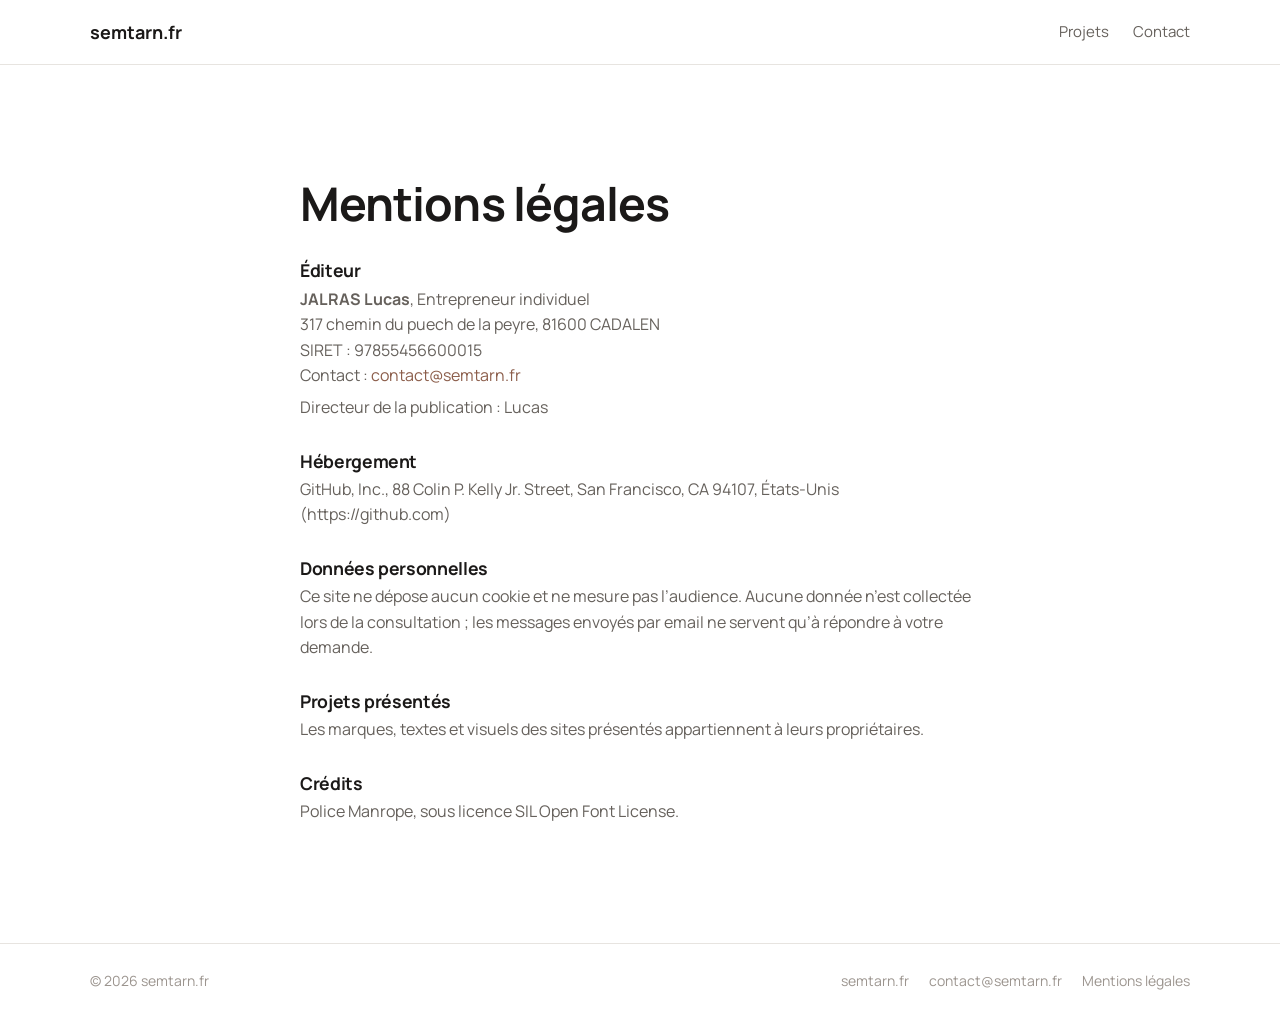
==== commit 7edac3c0: "Mise à jour du portfolio (0 projet)" ====
--- a/mentions-legales/index.html
+++ b/mentions-legales/index.html
@@ -11,11 +11,11 @@
 <meta property="og:title" content="Mentions légales - semtarn.fr">
 <meta property="og:description" content="Mentions légales du portfolio.">
 <meta name="theme-color" content="#ffffff">
-<link rel="icon" href="../favicon.svg" type="image/svg+xml">
+<link rel="icon" href="../favicon.svg?v=0f0e883850" type="image/svg+xml">
 <link rel="preload" href="../fonts/manrope.woff2" as="font" type="font/woff2" crossorigin>
-<link rel="stylesheet" href="../assets/site.css">
-<link rel="stylesheet" href="../assets/theme.css">
-<script src="../assets/site.js" defer></script>
+<link rel="stylesheet" href="../assets/site.css?v=0f0e883850">
+<script src="../assets/site.js?v=0f0e883850" defer></script>
+<noscript><style>.grid.collapsed .extra{display:block}.more{display:none}</style></noscript>
 </head>
 <body>
 <a class="skip" href="#contenu">Aller au contenu</a>
@@ -24,7 +24,7 @@
     <a class="brand" href="../">semtarn.fr</a>
     <nav class="nav" aria-label="Navigation principale">
       <a href="../#projets">Projets</a>
-      <a href="mailto:contact@semtarn.fr">Contact</a>
+      <a href="../#contact">Contact</a>
     </nav>
   </div>
 </header>
@@ -51,6 +51,7 @@
     <span>© 2026 semtarn.fr</span>
     <nav aria-label="Liens du pied de page">
       <a href="https://semtarn.fr">semtarn.fr</a>
+      <a href="mailto:contact@semtarn.fr">contact@semtarn.fr</a>
       <a href="../mentions-legales/">Mentions légales</a>
     </nav>
   </div>
--- a/assets/site.css
+++ b/assets/site.css
@@ -1,5 +1,7 @@
-/* Portfolio - style clair et épuré : fond blanc, une seule couleur d'accent (assets/theme.css, réglée dans le CRM),
-   beaucoup d'espace, une police embarquée (Manrope, licence SIL OFL) : aucune requête vers un service tiers. */
+:root { --accent: #8C5E4B; }
+/* Portfolio - page simple et moderne : présentation, sites réalisés, contact. Fond blanc, une couleur d'accent
+   (--accent, ajoutée en tête de ce fichier à la publication : celle des documents du CRM), police embarquée
+   (Manrope, licence SIL OFL) : aucune requête vers un service tiers, aucun cookie. */
 
 @font-face {
   font-family: 'Manrope';
@@ -10,132 +12,107 @@
 }
 
 :root {
-  --accent: #8c5e4b;
   --bg: #ffffff;
-  --soft: #f6f5f3;
-  --line: #e9e6e2;
-  --text: #191716;
-  --muted: #6c6762;
-  --faint: #a29c96;
-  --sans: 'Manrope', 'Segoe UI', system-ui, -apple-system, sans-serif;
-  --ease: cubic-bezier(0.2, 0.7, 0.2, 1);
-  --gutter: clamp(20px, 5vw, 56px);
-  --max: 1160px;
+  --soft: #f5f4f2;
+  --line: #e7e4e0;
+  --text: #1b1918;
+  --muted: #66615c;
+  --faint: #9c958f;
+  --radius: 12px;
+  --max: 1180px;
+  --gutter: clamp(20px, 4vw, 40px);
 }
 
 *, *::before, *::after { box-sizing: border-box; }
 html { scroll-behavior: smooth; -webkit-text-size-adjust: 100%; }
-body {
-  margin: 0;
-  background: var(--bg);
-  color: var(--text);
-  font-family: var(--sans);
-  font-size: 17px;
-  line-height: 1.65;
-  -webkit-font-smoothing: antialiased;
-}
-img { display: block; max-width: 100%; }
+body { margin: 0; background: var(--bg); color: var(--text); font-family: 'Manrope', 'Segoe UI', system-ui, -apple-system, sans-serif; font-size: 16px; line-height: 1.6; -webkit-font-smoothing: antialiased; }
+img { display: block; max-width: 100%; height: auto; }
+[hidden] { display: none !important; }
 a { color: inherit; text-decoration: none; }
-::selection { background: var(--accent); color: #fff; }
-:focus-visible { outline: 2px solid var(--accent); outline-offset: 4px; border-radius: 4px; }
-
-.skip { position: absolute; left: -9999px; top: 12px; z-index: 100; background: var(--text); color: #fff; padding: 10px 16px; border-radius: 8px; }
-.skip:focus { left: 12px; }
+h1, h2, h3 { margin: 0; font-weight: 700; letter-spacing: -0.02em; line-height: 1.15; }
+h1 em, h2 em { font-style: normal; color: var(--accent); }
+:focus-visible { outline: 2px solid var(--accent); outline-offset: 3px; border-radius: 4px; }
+.skip { position: absolute; left: -9999px; top: 10px; z-index: 100; background: var(--text); color: #fff; padding: 8px 14px; border-radius: 8px; }
+.skip:focus { left: 10px; }
 
 .wrap { width: 100%; max-width: var(--max); margin: 0 auto; padding: 0 var(--gutter); }
 
-h1, h2, h3 { margin: 0; font-weight: 600; letter-spacing: -0.02em; line-height: 1.12; }
-h1 em, h2 em { font-style: normal; color: var(--accent); }
-
-.eyebrow { margin: 0 0 20px; font-size: 13px; font-weight: 600; letter-spacing: 0.08em; text-transform: uppercase; color: var(--accent); }
-
-/* ---------- En-tête ---------- */
-.site-header { position: sticky; top: 0; z-index: 50; background: rgba(255, 255, 255, 0.86); -webkit-backdrop-filter: blur(12px); backdrop-filter: blur(12px); border-bottom: 1px solid transparent; transition: border-color 0.3s ease; }
-.site-header.scrolled { border-bottom-color: var(--line); }
-.site-header .wrap { display: flex; align-items: center; justify-content: space-between; height: 68px; gap: 24px; }
-.brand { font-weight: 700; font-size: 18px; letter-spacing: -0.01em; }
-.nav { display: flex; gap: 28px; }
-.nav a { font-size: 15px; color: var(--muted); transition: color 0.2s ease; }
+/* En-tête */
+.site-header { position: sticky; top: 0; z-index: 10; background: rgba(255, 255, 255, 0.92); -webkit-backdrop-filter: blur(10px); backdrop-filter: blur(10px); border-bottom: 1px solid var(--line); }
+.site-header .wrap { display: flex; align-items: center; justify-content: space-between; height: 64px; gap: 20px; }
+.brand { font-weight: 700; font-size: 18px; }
+.nav { display: flex; gap: 24px; }
+.nav a { font-size: 15px; color: var(--muted); }
 .nav a:hover { color: var(--text); }
 
-/* ---------- Boutons et liens ---------- */
-.actions { display: flex; flex-wrap: wrap; align-items: center; gap: 14px 26px; margin-top: 34px; }
-.btn { display: inline-flex; align-items: center; padding: 14px 24px; border-radius: 999px; background: var(--text); color: #fff; font-size: 15px; font-weight: 600; transition: background 0.2s ease, transform 0.3s var(--ease); }
-.btn:hover { background: var(--accent); transform: translateY(-1px); }
-.link { font-size: 15px; font-weight: 600; color: var(--text); border-bottom: 1px solid var(--line); padding-bottom: 2px; transition: border-color 0.2s ease, color 0.2s ease; }
-.link:hover { color: var(--accent); border-color: var(--accent); }
+/* Boutons */
+.btn { display: inline-flex; align-items: center; justify-content: center; min-height: 46px; padding: 0 22px; border-radius: 999px; border: 1px solid var(--text); background: var(--text); color: #fff; font: inherit; font-size: 15px; font-weight: 600; cursor: pointer; transition: background 0.2s ease, border-color 0.2s ease, color 0.2s ease; }
+.btn:hover { background: var(--accent); border-color: var(--accent); }
+.btn.ghost { background: transparent; color: var(--text); border-color: var(--line); }
+.btn.ghost:hover { border-color: var(--text); background: transparent; color: var(--text); }
+.actions { display: flex; flex-wrap: wrap; gap: 12px; margin-top: 30px; }
 
-/* ---------- Ouverture ---------- */
-.hero { padding: clamp(80px, 12vw, 150px) 0 clamp(60px, 8vw, 100px); }
-.hero h1 { font-size: clamp(2.3rem, 5.4vw, 4rem); max-width: 17ch; }
-.hero .intro { max-width: 52ch; margin: 24px 0 0; font-size: 1.12rem; color: var(--muted); }
+/* Présentation */
+.hero { padding: clamp(64px, 10vw, 112px) 0 clamp(48px, 7vw, 80px); border-bottom: 1px solid var(--line); }
+.eyebrow { margin: 0 0 14px; font-size: 13px; font-weight: 700; letter-spacing: 0.08em; text-transform: uppercase; color: var(--accent); }
+.hero h1 { font-size: clamp(2.1rem, 4.6vw, 3.3rem); max-width: 22ch; }
+.intro { margin: 18px 0 0; max-width: 62ch; font-size: 1.08rem; color: var(--muted); }
 
-/* ---------- Sections ---------- */
-.section { padding: clamp(60px, 9vw, 110px) 0; }
-.section.soft { background: var(--soft); }
-.section-head { display: flex; align-items: baseline; justify-content: space-between; gap: 16px; margin-bottom: clamp(32px, 5vw, 52px); padding-bottom: 18px; border-bottom: 1px solid var(--line); }
-.section-head h2 { font-size: clamp(1.5rem, 2.6vw, 2rem); }
-.section-head .count { font-size: 15px; color: var(--faint); }
+/* Sections */
+.section { padding: clamp(56px, 8vw, 88px) 0; }
+.section-head { display: flex; align-items: baseline; justify-content: space-between; gap: 16px; margin-bottom: 32px; }
+.section-head h2 { font-size: clamp(1.5rem, 2.6vw, 1.9rem); }
+.count { font-size: 15px; color: var(--faint); }
 .empty { color: var(--muted); }
 
-/* ---------- Projets ---------- */
-.grid { display: grid; grid-template-columns: repeat(2, minmax(0, 1fr)); gap: clamp(40px, 6vw, 64px) clamp(24px, 4vw, 40px); }
+/* Sites réalisés : 3 colonnes, 9 visibles, les suivants derrière « Voir plus » */
+.grid { display: grid; grid-template-columns: repeat(3, minmax(0, 1fr)); gap: 36px 28px; }
+.grid.collapsed .extra { display: none; }
 .card { display: block; }
-.shot { aspect-ratio: 16 / 10; overflow: hidden; border-radius: 12px; border: 1px solid var(--line); background: var(--soft); }
-.shot img { width: 100%; height: 100%; object-fit: cover; object-position: top center; transition: transform 0.9s var(--ease); }
-a.card:hover .shot img { transform: scale(1.025); }
-.meta { margin-top: 18px; }
-.meta h3 { font-size: 1.15rem; letter-spacing: -0.01em; }
-.meta h3 .arrow { color: var(--faint); font-weight: 400; transition: color 0.2s ease; }
-a.card:hover .meta h3 .arrow { color: var(--accent); }
-.meta p { margin: 4px 0 0; font-size: 15px; color: var(--faint); }
-.summary { margin: 10px 0 0; font-size: 15.5px; color: var(--muted); max-width: 52ch; }
+.shot { aspect-ratio: 16 / 10; overflow: hidden; border-radius: var(--radius); border: 1px solid var(--line); background: var(--soft); }
+.shot img { width: 100%; height: 100%; object-fit: cover; object-position: top center; transition: transform 0.6s ease; }
+a.card:hover .shot img { transform: scale(1.03); }
+.card h3 { margin-top: 14px; font-size: 1.02rem; font-weight: 600; letter-spacing: -0.01em; }
+a.card:hover h3 { color: var(--accent); }
+.card .meta { margin: 2px 0 0; font-size: 14px; color: var(--faint); }
+.more { display: flex; justify-content: center; margin-top: 40px; }
 
-/* ---------- Services ---------- */
-.services { display: grid; grid-template-columns: repeat(auto-fit, minmax(220px, 1fr)); gap: 28px 40px; }
-.service h3 { font-size: 1.05rem; }
-.service p { margin: 8px 0 0; color: var(--muted); font-size: 15.5px; }
-.referral { margin: 44px 0 0; color: var(--muted); max-width: 60ch; }
-.referral em { font-style: normal; color: var(--accent); }
+/* Contact */
+.contact { display: flex; flex-wrap: wrap; align-items: center; justify-content: space-between; gap: 24px 40px; padding: clamp(28px, 5vw, 48px); border-radius: 18px; background: var(--soft); }
+.contact h2 { font-size: clamp(1.6rem, 3vw, 2.2rem); }
+.contact p { margin: 8px 0 0; color: var(--muted); }
+.contact-actions { display: flex; flex-wrap: wrap; gap: 12px; }
+.contact .btn.ghost { background: #fff; }
 
-/* ---------- Contact ---------- */
-.contact { text-align: center; }
-.contact h2 { font-size: clamp(2rem, 4.4vw, 3.1rem); }
-.contact .lead { margin: 14px auto 0; color: var(--muted); max-width: 46ch; }
-.contact .actions { justify-content: center; }
-
-/* ---------- Pages simples (merci, mentions légales) ---------- */
-.simple { padding: clamp(80px, 12vw, 140px) 0 clamp(80px, 10vw, 120px); min-height: 70vh; }
+/* Pages simples (merci, mentions légales) */
+.simple { padding: clamp(64px, 10vw, 112px) 0; min-height: 65vh; }
 .simple .wrap { max-width: 760px; }
-.simple h1 { font-size: clamp(2.1rem, 5vw, 3.2rem); }
-.simple .lead { margin: 20px 0 0; font-size: 1.1rem; color: var(--muted); }
-.mark { width: 56px; height: 56px; border-radius: 50%; display: grid; place-items: center; margin-bottom: 28px; background: var(--accent); color: #fff; font-size: 24px; font-weight: 700; }
-.steps { list-style: none; padding: 0; margin: 40px 0 0; border-top: 1px solid var(--line); }
-.steps li { padding: 18px 0; border-bottom: 1px solid var(--line); }
+.simple h1 { font-size: clamp(2rem, 4.6vw, 2.9rem); }
+.simple .lead { margin: 16px 0 0; font-size: 1.08rem; color: var(--muted); }
+.mark { width: 52px; height: 52px; border-radius: 50%; display: grid; place-items: center; margin-bottom: 24px; background: var(--accent); color: #fff; font-size: 22px; font-weight: 700; }
+.steps { list-style: none; padding: 0; margin: 32px 0 0; border-top: 1px solid var(--line); }
+.steps li { padding: 16px 0; border-bottom: 1px solid var(--line); }
 .steps b { display: block; font-weight: 600; }
-.steps span { display: block; margin-top: 2px; color: var(--muted); font-size: 15.5px; }
-.legal h2 { font-size: 1.15rem; margin: 36px 0 8px; }
-.legal p { margin: 0 0 8px; color: var(--muted); }
+.steps span { display: block; color: var(--muted); font-size: 15px; }
+.legal h2 { font-size: 1.1rem; margin: 30px 0 6px; }
+.legal p { margin: 0 0 6px; color: var(--muted); }
 .legal a { color: var(--accent); }
 
-/* ---------- Pied de page ---------- */
-.site-footer { border-top: 1px solid var(--line); padding: 28px 0; font-size: 14px; color: var(--faint); }
-.site-footer .wrap { display: flex; flex-wrap: wrap; justify-content: space-between; gap: 12px 24px; }
-.site-footer nav { display: flex; flex-wrap: wrap; gap: 20px; }
+/* Pied de page */
+.site-footer { border-top: 1px solid var(--line); padding: 26px 0; font-size: 14px; color: var(--faint); }
+.site-footer .wrap { display: flex; flex-wrap: wrap; justify-content: space-between; gap: 10px 24px; }
+.site-footer nav { display: flex; flex-wrap: wrap; gap: 8px 20px; }
 .site-footer a:hover { color: var(--text); }
 
-/* ---------- Apparition au défilement (discrète) ---------- */
-.js .reveal { opacity: 0; transform: translateY(14px); transition: opacity 0.8s var(--ease), transform 0.8s var(--ease); }
-.js .reveal.in { opacity: 1; transform: none; }
-
+@media (max-width: 900px) {
+  .grid { grid-template-columns: repeat(2, minmax(0, 1fr)); }
+}
+@media (max-width: 560px) {
+  .grid { grid-template-columns: 1fr; }
+  .site-header .wrap { height: 58px; }
+  .contact-actions, .contact-actions .btn { width: 100%; }
+}
 @media (prefers-reduced-motion: reduce) {
   html { scroll-behavior: auto; }
-  .js .reveal { opacity: 1; transform: none; transition: none; }
   .shot img, .btn { transition: none; }
 }
-
-@media (max-width: 760px) {
-  .grid { grid-template-columns: 1fr; }
-  .site-header .wrap { height: 60px; }
-  .nav { gap: 20px; }
-}
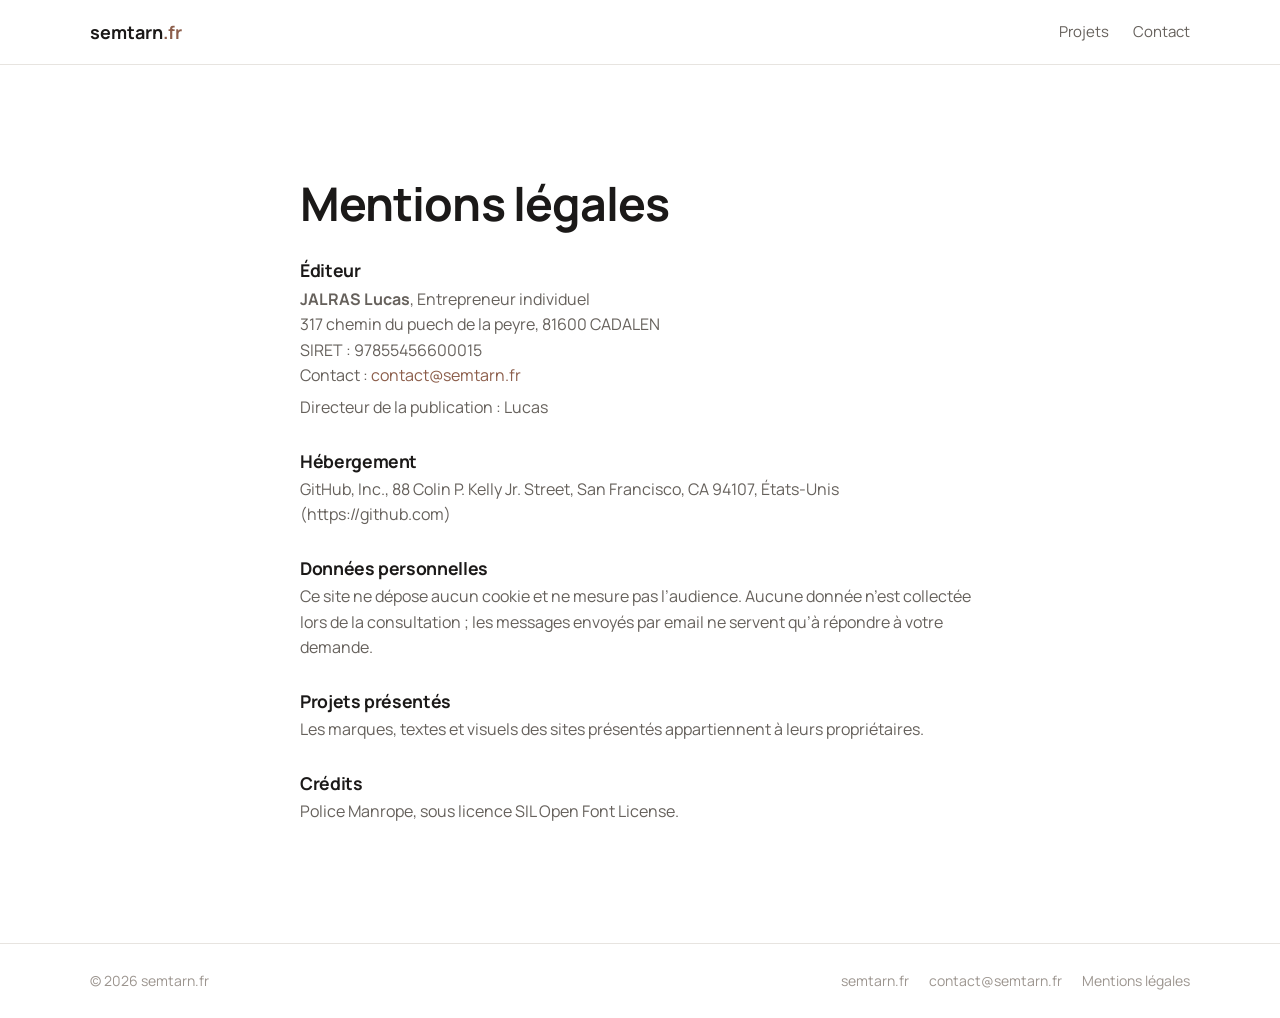
==== commit 454058e5: "Mise à jour du portfolio (0 projet)" ====
--- a/mentions-legales/index.html
+++ b/mentions-legales/index.html
@@ -11,17 +11,17 @@
 <meta property="og:title" content="Mentions légales - semtarn.fr">
 <meta property="og:description" content="Mentions légales du portfolio.">
 <meta name="theme-color" content="#ffffff">
-<link rel="icon" href="../favicon.svg?v=0f0e883850" type="image/svg+xml">
+<link rel="icon" href="../favicon.svg?v=256c92d1ee" type="image/svg+xml">
 <link rel="preload" href="../fonts/manrope.woff2" as="font" type="font/woff2" crossorigin>
-<link rel="stylesheet" href="../assets/site.css?v=0f0e883850">
-<script src="../assets/site.js?v=0f0e883850" defer></script>
+<link rel="stylesheet" href="../assets/site.css?v=256c92d1ee">
+<script src="../assets/site.js?v=256c92d1ee" defer></script>
 <noscript><style>.grid.collapsed .extra{display:block}.more{display:none}</style></noscript>
 </head>
 <body>
 <a class="skip" href="#contenu">Aller au contenu</a>
 <header class="site-header">
   <div class="wrap">
-    <a class="brand" href="../">semtarn.fr</a>
+    <a class="brand" href="../">semtarn<span>.fr</span></a>
     <nav class="nav" aria-label="Navigation principale">
       <a href="../#projets">Projets</a>
       <a href="../#contact">Contact</a>
--- a/assets/site.css
+++ b/assets/site.css
@@ -12,6 +12,8 @@
 }
 
 :root {
+  --accent-soft: #f4ede8;
+  --accent-line: #e6d8cf;
   --bg: #ffffff;
   --soft: #f5f4f2;
   --line: #e7e4e0;
@@ -41,6 +43,7 @@
 .site-header { position: sticky; top: 0; z-index: 10; background: rgba(255, 255, 255, 0.92); -webkit-backdrop-filter: blur(10px); backdrop-filter: blur(10px); border-bottom: 1px solid var(--line); }
 .site-header .wrap { display: flex; align-items: center; justify-content: space-between; height: 64px; gap: 20px; }
 .brand { font-weight: 700; font-size: 18px; }
+.brand span { color: var(--accent); }
 .nav { display: flex; gap: 24px; }
 .nav a { font-size: 15px; color: var(--muted); }
 .nav a:hover { color: var(--text); }
@@ -53,15 +56,38 @@
 .actions { display: flex; flex-wrap: wrap; gap: 12px; margin-top: 30px; }
 
 /* Présentation */
-.hero { padding: clamp(64px, 10vw, 112px) 0 clamp(48px, 7vw, 80px); border-bottom: 1px solid var(--line); }
-.eyebrow { margin: 0 0 14px; font-size: 13px; font-weight: 700; letter-spacing: 0.08em; text-transform: uppercase; color: var(--accent); }
+/* Couleurs douces dérivées de l'accent (navigateurs récents ; sinon les valeurs de :root). */
+@supports (background: color-mix(in srgb, red 10%, white)) {
+  :root {
+    --accent-soft: color-mix(in srgb, var(--accent) 9%, #fff);
+    --accent-line: color-mix(in srgb, var(--accent) 22%, #fff);
+  }
+}
+.hero {
+  padding: clamp(36px, 5vw, 64px) 0 clamp(44px, 6vw, 72px);
+  border-bottom: 1px solid var(--line);
+  background:
+    radial-gradient(ellipse 55% 75% at 88% 35%, var(--accent-soft), transparent 70%),
+    linear-gradient(180deg, #fbfaf8, #fff);
+}
+.hero-grid { display: grid; grid-template-columns: minmax(0, 1.05fr) minmax(0, 0.95fr); align-items: center; gap: clamp(32px, 5vw, 64px); }
+.eyebrow { display: inline-flex; align-items: center; gap: 8px; margin: 0 0 18px; padding: 6px 12px; border-radius: 999px; background: var(--accent-soft); font-size: 12px; font-weight: 700; letter-spacing: 0.06em; text-transform: uppercase; color: var(--accent); }
+.eyebrow .dot { width: 7px; height: 7px; border-radius: 50%; background: var(--accent); }
+/* Aperçu des derniers sites : trois captures superposées. */
+.hero-visual { position: relative; aspect-ratio: 5 / 4; }
+.peek { position: absolute; width: 74%; border-radius: 12px; overflow: hidden; background: #fff; border: 1px solid var(--line); box-shadow: 0 28px 50px -28px rgba(27, 25, 24, 0.45); }
+.peek img { width: 100%; aspect-ratio: 16 / 10; object-fit: cover; object-position: top center; }
+.peek-1 { right: 0; top: 8%; z-index: 3; }
+.peek-2 { left: 0; top: 0; z-index: 2; transform: rotate(-3deg); opacity: 0.95; }
+.peek-3 { left: 10%; bottom: 0; z-index: 1; transform: rotate(2.5deg); opacity: 0.9; }
 .hero h1 { font-size: clamp(2.1rem, 4.6vw, 3.3rem); max-width: 22ch; }
 .intro { margin: 18px 0 0; max-width: 62ch; font-size: 1.08rem; color: var(--muted); }
 
 /* Sections */
 .section { padding: clamp(56px, 8vw, 88px) 0; }
 .section-head { display: flex; align-items: baseline; justify-content: space-between; gap: 16px; margin-bottom: 32px; }
-.section-head h2 { font-size: clamp(1.5rem, 2.6vw, 1.9rem); }
+.section-head h2 { display: flex; align-items: center; gap: 12px; font-size: clamp(1.5rem, 2.6vw, 1.9rem); }
+.section-head h2::before { content: ''; width: 26px; height: 3px; border-radius: 2px; background: var(--accent); }
 .count { font-size: 15px; color: var(--faint); }
 .empty { color: var(--muted); }
 
@@ -69,16 +95,16 @@
 .grid { display: grid; grid-template-columns: repeat(3, minmax(0, 1fr)); gap: 36px 28px; }
 .grid.collapsed .extra { display: none; }
 .card { display: block; }
-.shot { aspect-ratio: 16 / 10; overflow: hidden; border-radius: var(--radius); border: 1px solid var(--line); background: var(--soft); }
-.shot img { width: 100%; height: 100%; object-fit: cover; object-position: top center; transition: transform 0.6s ease; }
-a.card:hover .shot img { transform: scale(1.03); }
+.shot { aspect-ratio: 16 / 10; overflow: hidden; border-radius: var(--radius); border: 1px solid var(--line); background: var(--soft); box-shadow: 0 1px 2px rgba(27, 25, 24, 0.04), 0 14px 28px -22px rgba(27, 25, 24, 0.35); transition: transform 0.35s ease, box-shadow 0.35s ease; }
+.shot img { width: 100%; height: 100%; object-fit: cover; object-position: top center; }
+a.card:hover .shot { transform: translateY(-4px); box-shadow: 0 2px 4px rgba(27, 25, 24, 0.05), 0 24px 40px -24px rgba(27, 25, 24, 0.45); }
 .card h3 { margin-top: 14px; font-size: 1.02rem; font-weight: 600; letter-spacing: -0.01em; }
 a.card:hover h3 { color: var(--accent); }
 .card .meta { margin: 2px 0 0; font-size: 14px; color: var(--faint); }
 .more { display: flex; justify-content: center; margin-top: 40px; }
 
 /* Contact */
-.contact { display: flex; flex-wrap: wrap; align-items: center; justify-content: space-between; gap: 24px 40px; padding: clamp(28px, 5vw, 48px); border-radius: 18px; background: var(--soft); }
+.contact { display: flex; flex-wrap: wrap; align-items: center; justify-content: space-between; gap: 24px 40px; padding: clamp(28px, 5vw, 48px); border-radius: 18px; background: var(--accent-soft); border: 1px solid var(--accent-line); }
 .contact h2 { font-size: clamp(1.6rem, 3vw, 2.2rem); }
 .contact p { margin: 8px 0 0; color: var(--muted); }
 .contact-actions { display: flex; flex-wrap: wrap; gap: 12px; }
@@ -106,6 +132,8 @@
 
 @media (max-width: 900px) {
   .grid { grid-template-columns: repeat(2, minmax(0, 1fr)); }
+  .hero-grid { grid-template-columns: 1fr; }
+  .hero-visual { display: none; }
 }
 @media (max-width: 560px) {
   .grid { grid-template-columns: 1fr; }
@@ -114,5 +142,5 @@
 }
 @media (prefers-reduced-motion: reduce) {
   html { scroll-behavior: auto; }
-  .shot img, .btn { transition: none; }
+  .shot, .btn { transition: none; }
 }
